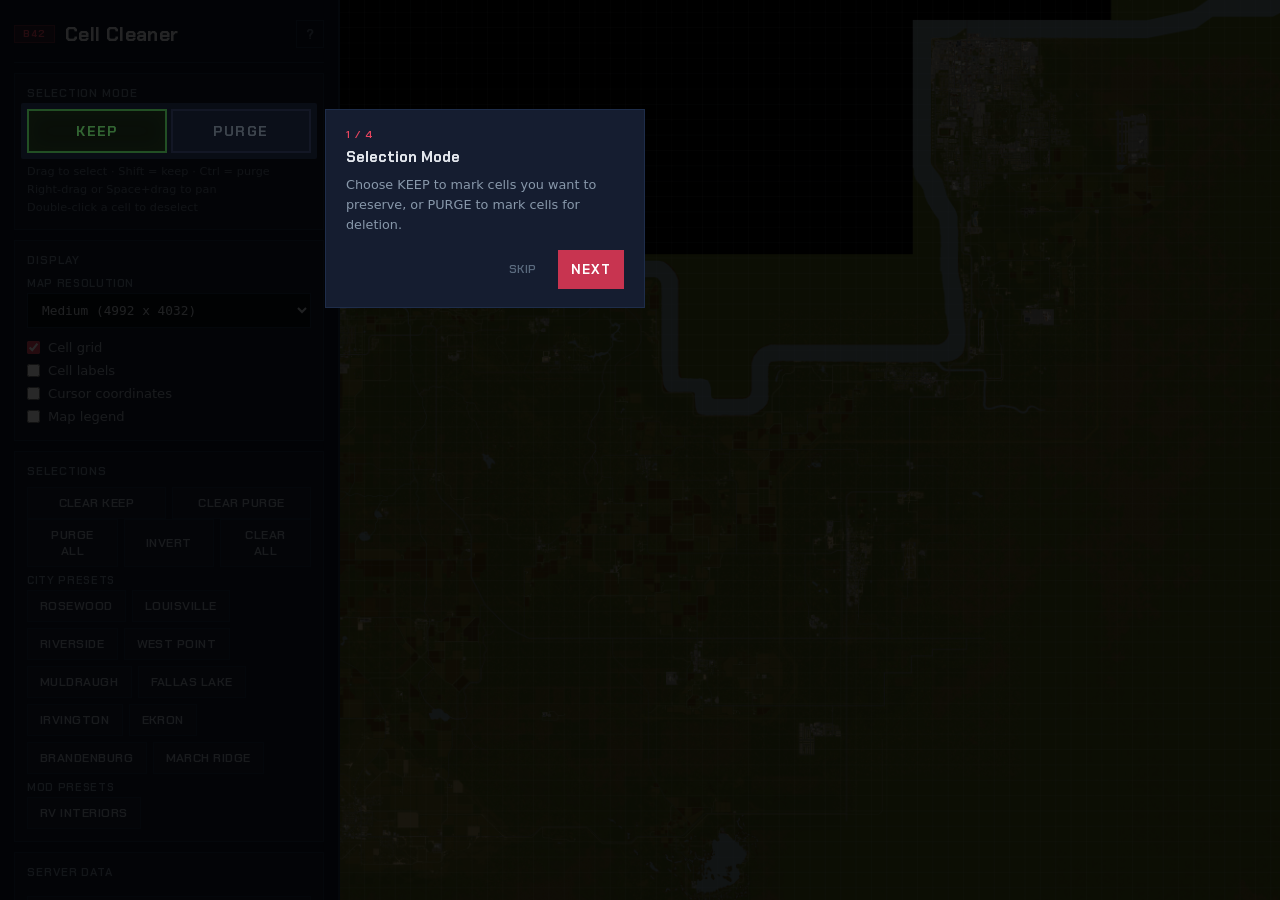
==== src/index.html @ 18a241a9 "feat: add direct deletion of purged cells via File System Access API" ====
<!DOCTYPE html>
<html lang="en">
<head>
  <meta charset="UTF-8">
  <meta name="viewport" content="width=device-width, initial-scale=1.0">
  <title>PZ B42 Cell Cleaner</title>
  <link rel="icon" type="image/png" href="favicon.png">
  <link rel="preconnect" href="https://fonts.googleapis.com">
  <link rel="preconnect" href="https://fonts.gstatic.com" crossorigin>
  <link href="https://fonts.googleapis.com/css2?family=Chakra+Petch:wght@400;600;700&display=swap" rel="stylesheet">
  <link rel="stylesheet" href="style.css">
</head>
<body>
  <aside id="sidebar">
    <div class="sidebar-header">
      <span class="sidebar-header__label">B42</span>
      <h1>Cell Cleaner</h1>
      <button id="btn-help" title="Help">?</button>
    </div>

    <section>
      <h2>Selection Mode</h2>
      <div class="btn-group">
        <button id="btn-keep" class="mode-btn active">KEEP</button>
        <button id="btn-purge" class="mode-btn">PURGE</button>
      </div>
      <p class="hint">Drag to select &middot; Shift = keep &middot; Ctrl = purge<br>Right-drag or Space+drag to pan<br>Double-click a cell to deselect</p>
    </section>

    <section>
      <h2>Display</h2>
      <label for="sel-map-res">Map resolution</label>
      <select id="sel-map-res">
        <option value="medium" selected>Medium (4992 x 4032)</option>
        <option value="high">High (9984 x 8064)</option>
        <option value="full">Full (19968 x 16128)</option>
      </select>
      <label class="checkbox-label">
        <input type="checkbox" id="chk-grid" checked> Cell grid
      </label>
      <label class="checkbox-label">
        <input type="checkbox" id="chk-labels"> Cell labels
      </label>
      <label class="checkbox-label">
        <input type="checkbox" id="chk-coords"> Cursor coordinates
      </label>
      <label class="checkbox-label">
        <input type="checkbox" id="chk-legend"> Map legend
      </label>
    </section>

    <section>
      <h2>Selections</h2>
      <div class="btn-row">
        <button id="btn-clear-keep">Clear keep</button>
        <button id="btn-clear-purge">Clear purge</button>
      </div>
      <div class="btn-row">
        <button id="btn-purge-all">Purge all</button>
        <button id="btn-invert">Invert</button>
        <button id="btn-clear-all">Clear all</button>
      </div>

      <label>City Presets</label>
      <div class="btn-row preset-row" id="preset-buttons"></div>

      <label>Mod Presets</label>
      <div class="btn-row preset-row" id="mod-preset-buttons"></div>
    </section>

<section id="section-server-data">
      <h2>Server Data</h2>
      <button id="btn-load-save" class="full-width">Load save folder</button>
      <p class="hint" id="load-save-hint"></p>
      <span id="load-save-status" class="hint"></span>
      <button id="btn-delete-purged" class="full-width accent" disabled>Delete purged cells</button>
    </section>

    <section id="section-export">
      <h2>Export Script</h2>
      <label for="sel-format">Format</label>
      <select id="sel-format">
        <option value="python">Python (.py)</option>
        <option value="ftp">FTP commands (.txt)</option>
      </select>

      <label for="txt-path">Server data path</label>
      <input type="text" id="txt-path" placeholder="/server/Zomboid/Saves/Sandbox/myworld">

      <button id="btn-export" class="full-width accent">Export script</button>
    </section>

    <section id="section-pzcc-utility">
      <h2>PZCC Utility</h2>
      <button id="btn-copy-cells" class="full-width">Copy pzcc cmd</button>
      <a href="pzcc.sh" download class="btn-download full-width">Download pzcc.sh</a>
    </section>

    <section class="legend">
      <h2>Legend</h2>
      <div class="legend-item"><span class="swatch keep"></span> Keep (preserved)</div>
      <div class="legend-item"><span class="swatch purge"></span> Purge (deleted)</div>
      <div class="legend-item"><span class="swatch populated"></span> Populated (on disk)</div>
    </section>

    <div id="status-bar"></div>
    <div class="attribution">Map from <a href="https://b42map.com/" target="_blank" rel="noopener">b42map.com</a></div>
    <div class="about-link"><a href="about.html">About — how it works</a></div>
    <div class="about-link"><a href="https://github.com/MarioMoura/pzcc" target="_blank" rel="noopener">GitHub</a></div>
    <div class="about-link">Inspired by <a href="https://hdrcade-tylerfreeman.github.io/pz-b42-map-cleaner/" target="_blank" rel="noopener">pz-b42-map-cleaner</a></div>
  </aside>

  <main id="map-container">
    <div id="selection-bar" hidden>
      <span id="selection-summary"></span>
      <button id="btn-copy-keep">Copy keep</button>
      <button id="btn-copy-purge-sel">Copy purge</button>
    </div>
    <canvas id="canvas"></canvas>
    <div id="coords-display"></div>
    <div id="map-legend" hidden>
      <div class="map-legend-item"><span class="swatch keep"></span> Keep</div>
      <div class="map-legend-item"><span class="swatch purge"></span> Purge</div>
      <div class="map-legend-item"><span class="swatch populated"></span> Populated</div>
    </div>
  </main>

  <div id="walkthrough" class="walkthrough" hidden>
    <div class="walkthrough__backdrop"></div>
    <div class="walkthrough__spotlight"></div>
    <div class="walkthrough__card">
      <div class="walkthrough__step">1 / 4</div>
      <h3 class="walkthrough__title"></h3>
      <p class="walkthrough__text"></p>
      <div class="walkthrough__actions">
        <button class="walkthrough__skip">Skip</button>
        <button class="walkthrough__next accent">Next</button>
      </div>
    </div>
  </div>

  <script src="app.js"></script>
</body>
</html>
---- src/style.css ----
* {
  margin: 0;
  padding: 0;
  box-sizing: border-box;
}

body {
  display: flex;
  height: 100vh;
  overflow: hidden;
  font-family: 'Segoe UI', system-ui, -apple-system, sans-serif;
  background: #1a1a2e;
  color: #d8dce2;
}

/* --- Sidebar --- */

#sidebar {
  width: 340px;
  min-width: 340px;
  background: #111827;
  border-right: 2px solid #1e2d4a;
  padding: 14px;
  overflow-y: auto;
  display: flex;
  flex-direction: column;
  gap: 10px;
  scrollbar-width: thin;
  scrollbar-color: #2a3452 transparent;
}

#sidebar::-webkit-scrollbar {
  width: 6px;
}

#sidebar::-webkit-scrollbar-thumb {
  background: #2a3452;
  border-radius: 3px;
}

.sidebar-header {
  display: flex;
  align-items: center;
  gap: 10px;
  padding: 6px 0 14px;
  border-bottom: 1px solid #1e2d4a;
  justify-content: center;
}

.sidebar-header__label {
  font-family: 'Chakra Petch', system-ui, sans-serif;
  font-size: 0.62rem;
  font-weight: 700;
  text-transform: uppercase;
  letter-spacing: 0.1em;
  color: #e94560;
  background: rgba(233, 69, 96, 0.12);
  border: 1px solid rgba(233, 69, 96, 0.3);
  padding: 3px 8px;
  line-height: 1;
}

#sidebar h1 {
  font-family: 'Chakra Petch', system-ui, sans-serif;
  font-size: 1.2rem;
  font-weight: 700;
  color: #e2e6ec;
  letter-spacing: 0.02em;
}

#sidebar h2 {
  font-family: 'Chakra Petch', system-ui, sans-serif;
  font-size: 0.72rem;
  text-transform: uppercase;
  letter-spacing: 0.08em;
  color: #7a8a9e;
  margin-bottom: 8px;
  font-weight: 600;
}

/* --- Sections --- */

section {
  background: #151d30;
  border: 1px solid #1e2d4a;
  border-radius: 0;
  padding: 12px;
}

/* --- Buttons --- */

.btn-group {
  display: flex;
  gap: 4px;
}

.mode-btn {
  flex: 1;
  padding: 11px 8px;
  border: 2px solid #2a3452;
  background: #1a2238;
  color: #8898aa;
  font-family: 'Chakra Petch', system-ui, sans-serif;
  font-weight: 700;
  font-size: 0.88rem;
  letter-spacing: 0.1em;
  cursor: pointer;
  border-radius: 0;
  transition: all 0.15s cubic-bezier(0.16, 1, 0.3, 1);
}

.mode-btn:hover {
  background: #1e2a44;
  border-color: #3a4a6a;
  color: #6b7a8d;
}

.mode-btn:focus-visible {
  outline: 2px solid #5a8dee;
  outline-offset: 1px;
}

.mode-btn:active {
  transform: scale(0.97);
}

#btn-keep.active {
  border-color: #4caf50;
  background: #162214;
  color: #6fdf70;
  box-shadow: inset 0 0 20px rgba(76, 175, 80, 0.08);
}

#btn-keep.active:hover {
  background: #1a2c18;
}

#btn-purge.active {
  border-color: #e94560;
  background: #241218;
  color: #ff6b7a;
  box-shadow: inset 0 0 20px rgba(233, 69, 96, 0.08);
}

#btn-purge.active:hover {
  background: #2e1820;
}

.hint {
  font-size: 0.7rem;
  color: #6b7a8d;
  margin-top: 10px;
  line-height: 1.6;
  letter-spacing: 0.01em;
}

button {
  padding: 7px 12px;
  border: 1px solid #1e2d4a;
  background: #1a2238;
  color: #a0aab8;
  cursor: pointer;
  border-radius: 0;
  font-family: 'Chakra Petch', system-ui, sans-serif;
  font-size: 0.78rem;
  font-weight: 600;
  letter-spacing: 0.04em;
  text-transform: uppercase;
  transition: all 0.12s ease-out;
}

button:hover {
  background: #1e2a44;
  border-color: #2a3a5a;
  color: #a0aab8;
}

button:focus-visible {
  outline: 2px solid #5a8dee;
  outline-offset: 1px;
}

button:active {
  transform: scale(0.97);
  background: #141c30;
}

button.full-width {
  width: 100%;
  margin-top: 8px;
}

button.accent {
  background: #c83450;
  border-color: #c83450;
  color: #fff;
  font-weight: 700;
  font-size: 0.82rem;
  letter-spacing: 0.08em;
  padding: 10px 12px;
  transition: all 0.15s cubic-bezier(0.16, 1, 0.3, 1);
}

button.accent:hover {
  background: #e03e5c;
  border-color: #e03e5c;
  box-shadow: 0 0 20px rgba(233, 69, 96, 0.15);
}

button.accent:active {
  background: #a82c44;
  box-shadow: none;
}

.btn-download {
  display: block;
  margin-top: 6px;
  padding: 7px 12px;
  border: 1px solid #1e2d4a;
  background: #1a2238;
  color: #a0aab8;
  font-family: 'Chakra Petch', system-ui, sans-serif;
  font-size: 0.78rem;
  font-weight: 600;
  letter-spacing: 0.04em;
  text-transform: uppercase;
  text-align: center;
  text-decoration: none;
  transition: all 0.12s ease-out;
}

.btn-download:hover {
  background: #1e2a44;
  border-color: #2a3a5a;
  color: #a0aab8;
}

.btn-row {
  display: flex;
  gap: 6px;
  flex-wrap: wrap;
}

.btn-row button {
  flex: 1;
}

.preset-row button {
  flex: 0 1 auto;
}

/* --- Form controls --- */

.checkbox-label {
  display: flex;
  align-items: center;
  gap: 8px;
  padding: 4px 0;
  cursor: pointer;
  font-size: 0.82rem;
  color: #a0aab8;
  transition: color 0.12s;
}

.checkbox-label:hover {
  color: #d0d8e2;
}

.checkbox-label input {
  accent-color: #e94560;
  cursor: pointer;
}

select,
input[type="text"] {
  width: 100%;
  padding: 8px 10px;
  background: #0c1018;
  border: 1px solid #1e2d4a;
  color: #c8d0da;
  border-radius: 0;
  font-family: 'Consolas', 'SF Mono', 'Fira Code', monospace;
  font-size: 0.8rem;
  margin-bottom: 8px;
  transition: border-color 0.15s;
}

select:hover,
input[type="text"]:hover {
  border-color: #2a3a5a;
}

select:focus,
input[type="text"]:focus {
  outline: none;
  border-color: #e94560;
}

input[type="text"]::placeholder {
  color: #4a5a6e;
}

label:not(.checkbox-label) {
  display: block;
  font-family: 'Chakra Petch', system-ui, sans-serif;
  font-size: 0.68rem;
  color: #7a8a9e;
  margin-bottom: 3px;
  margin-top: 6px;
  font-weight: 600;
  text-transform: uppercase;
  letter-spacing: 0.06em;
}

/* --- Legend --- */

.legend-item {
  display: flex;
  align-items: center;
  gap: 10px;
  font-family: 'Chakra Petch', system-ui, sans-serif;
  font-size: 0.76rem;
  font-weight: 600;
  letter-spacing: 0.02em;
  padding: 4px 0;
  color: #8898aa;
  text-transform: uppercase;
}

.swatch {
  width: 16px;
  height: 16px;
  border-radius: 0;
  flex-shrink: 0;
}

.swatch.keep {
  background: rgba(76, 175, 80, 0.45);
  border: 2px solid rgba(76, 175, 80, 0.7);
}

.swatch.purge {
  background: rgba(233, 69, 96, 0.45);
  border: 2px solid rgba(233, 69, 96, 0.7);
}

.swatch.populated {
  background: rgba(255, 193, 7, 0.4);
  border: 2px solid rgba(255, 193, 7, 0.6);
}

/* --- Footer elements --- */

#status-bar {
  margin-top: auto;
  padding: 10px 0 2px;
  font-family: 'Consolas', 'SF Mono', 'Fira Code', monospace;
  font-size: 0.7rem;
  color: #5a6a7a;
  text-align: center;
  min-height: 1.8em;
}

.attribution {
  font-size: 0.65rem;
  color: #4a5a6a;
  text-align: center;
  padding-bottom: 2px;
  letter-spacing: 0.02em;
}

.attribution a {
  color: #3e4e5e;
  text-decoration: none;
  border-bottom: 1px solid transparent;
  transition: all 0.12s;
}

.attribution a:hover {
  color: #e94560;
  border-bottom-color: #e94560;
}

/* --- Map area --- */

#map-container {
  flex: 1;
  position: relative;
  overflow: hidden;
  background: #0e1118;
  cursor: crosshair;
}

#canvas {
  display: block;
  width: 100%;
  height: 100%;
}

#selection-bar {
  position: absolute;
  top: 10px;
  left: 50%;
  transform: translateX(-50%);
  z-index: 10;
  background: rgba(12, 16, 24, 0.9);
  border: 1px solid #1e2d4a;
  border-left: 3px solid #e94560;
  padding: 6px 14px;
  font-family: 'Consolas', 'SF Mono', 'Fira Code', monospace;
  font-size: 0.78rem;
  color: #6b7a8d;
  display: flex;
  align-items: center;
  gap: 12px;
  transition: opacity 0.2s ease-out;
  white-space: nowrap;
}

#selection-bar[hidden] {
  display: none;
}

#selection-bar button {
  padding: 4px 10px;
  font-size: 0.7rem;
  border: 1px solid #2a3452;
  background: #1a2238;
  color: #a0aab8;
}

#selection-bar button:hover {
  background: #1e2a44;
  border-color: #3a4a6a;
}

/* --- Map legend overlay --- */

#map-legend {
  position: absolute;
  bottom: 10px;
  right: 10px;
  background: rgba(12, 16, 24, 0.9);
  border: 1px solid #1e2d4a;
  border-left: 3px solid #e94560;
  padding: 10px 14px;
  z-index: 10;
  pointer-events: none;
  transition: opacity 0.2s ease-out;
}

#map-legend[hidden] {
  display: none;
}

.map-legend-item {
  display: flex;
  align-items: center;
  gap: 8px;
  font-family: 'Chakra Petch', system-ui, sans-serif;
  font-size: 0.72rem;
  font-weight: 600;
  letter-spacing: 0.02em;
  color: #8898aa;
  text-transform: uppercase;
  padding: 2px 0;
}

.map-legend-item .swatch {
  width: 14px;
  height: 14px;
}

#coords-display {
  position: absolute;
  bottom: 10px;
  left: 10px;
  background: rgba(12, 16, 24, 0.9);
  padding: 6px 12px;
  border-radius: 0;
  border: 1px solid #1e2d4a;
  border-left: 3px solid #e94560;
  font-size: 0.78rem;
  font-family: 'Consolas', 'SF Mono', 'Fira Code', monospace;
  color: #6b7a8d;
  display: none;
  pointer-events: none;
}

/* --- About page --- */

.page-body {
  display: block;
  height: auto;
  overflow: auto;
  background: #111827;
}

/* Entry animation */
@keyframes fadeSlideIn {
  from { opacity: 0; transform: translateY(18px); }
  to   { opacity: 1; transform: translateY(0); }
}

.fade-in {
  opacity: 0;
  animation: fadeSlideIn 0.5s cubic-bezier(0.16, 1, 0.3, 1) forwards;
  animation-delay: calc(var(--delay, 0) * 80ms + 200ms);
}

/* Layout */
.page-content {
  max-width: 740px;
  margin: 0 auto;
  padding: 32px 24px 80px;
  line-height: 1.7;
}

/* Navigation */
.page-nav a {
  font-family: 'Chakra Petch', system-ui, sans-serif;
  font-size: 0.8rem;
  font-weight: 600;
  color: #4a5a6e;
  text-decoration: none;
  text-transform: uppercase;
  letter-spacing: 0.06em;
  transition: color 0.15s;
}

.page-nav a:hover {
  color: #e94560;
}

.page-nav--bottom {
  margin-top: 56px;
  padding-top: 24px;
  border-top: 1px solid #1e2d4a;
}

/* Header */
.page-header {
  margin: 48px 0 56px;
}

.page-header__label {
  display: inline-block;
  font-family: 'Chakra Petch', system-ui, sans-serif;
  font-size: 0.7rem;
  font-weight: 600;
  text-transform: uppercase;
  letter-spacing: 0.12em;
  color: #e94560;
  background: rgba(233, 69, 96, 0.1);
  border: 1px solid rgba(233, 69, 96, 0.25);
  padding: 4px 12px;
  margin-bottom: 16px;
}

.page-header__title {
  font-family: 'Chakra Petch', system-ui, sans-serif;
  font-size: clamp(2.2rem, 5vw, 3rem);
  font-weight: 700;
  color: #e2e6ec;
  line-height: 1.1;
  letter-spacing: -0.01em;
  margin-bottom: 12px;
}

.page-header__sub {
  font-size: 1rem;
  color: #5a6a7e;
  max-width: 480px;
  line-height: 1.6;
}

/* Sections */
.page-section {
  margin-bottom: 56px;
}

.page-section h2 {
  font-family: 'Chakra Petch', system-ui, sans-serif;
  font-size: 1.3rem;
  font-weight: 700;
  color: #c8d0da;
  margin-bottom: 12px;
  display: flex;
  align-items: baseline;
  gap: 12px;
}

.section-num {
  font-size: 0.72rem;
  font-weight: 600;
  color: #e94560;
  letter-spacing: 0.04em;
  opacity: 0.7;
}

.page-section h3 {
  font-family: 'Chakra Petch', system-ui, sans-serif;
  font-size: 0.95rem;
  font-weight: 600;
  color: #8898aa;
  margin-top: 28px;
  margin-bottom: 12px;
  text-transform: uppercase;
  letter-spacing: 0.04em;
}

.page-section p {
  margin-bottom: 16px;
  color: #8898aa;
  font-size: 0.9rem;
}

.page-section p strong {
  color: #b0bcc8;
}

/* Hierarchy flow diagram */
.hierarchy-flow {
  display: flex;
  align-items: center;
  gap: 0;
  margin: 24px 0 28px;
  overflow-x: auto;
}

.hierarchy-node {
  display: flex;
  flex-direction: column;
  align-items: center;
  gap: 4px;
  padding: 20px 28px;
  background: #151d30;
  border: 1px solid #232d48;
  min-width: 140px;
  text-align: center;
}

.hierarchy-node__size {
  font-family: 'Consolas', 'SF Mono', 'Fira Code', monospace;
  font-size: 0.75rem;
  color: #5a6a7e;
}

.hierarchy-node__name {
  font-family: 'Chakra Petch', system-ui, sans-serif;
  font-size: 1.2rem;
  font-weight: 700;
  color: #e2e6ec;
}

.hierarchy-node__desc {
  font-size: 0.72rem;
  color: #4a5a6e;
}

.hierarchy-arrow {
  display: flex;
  align-items: center;
  padding: 0 6px;
  color: #e94560;
  font-family: 'Chakra Petch', system-ui, sans-serif;
  font-size: 0.75rem;
  font-weight: 700;
  white-space: nowrap;
}

.hierarchy-arrow::before,
.hierarchy-arrow::after {
  content: '';
  display: block;
  width: 16px;
  height: 1px;
  background: #2a3452;
}

.hierarchy-arrow span {
  padding: 0 6px;
}

/* Version comparison */
.version-compare {
  display: grid;
  grid-template-columns: 1fr auto 1fr;
  gap: 0;
  margin: 24px 0 28px;
  align-items: start;
}

.version-compare__col {
  padding: 24px;
  border: 1px solid #232d48;
  background: #151d30;
}

.version-compare__col--old {
  border-right: none;
}

.version-compare__col--new {
  border-left: none;
  border-color: rgba(233, 69, 96, 0.3);
  background: rgba(233, 69, 96, 0.04);
}

.version-compare__badge {
  font-family: 'Chakra Petch', system-ui, sans-serif;
  font-size: 0.7rem;
  font-weight: 700;
  text-transform: uppercase;
  letter-spacing: 0.1em;
  margin-bottom: 16px;
  color: #4a5a6e;
}

.version-compare__col--new .version-compare__badge {
  color: #e94560;
}

.version-compare__col dl {
  display: grid;
  grid-template-columns: auto 1fr;
  gap: 6px 16px;
  align-items: baseline;
}

.version-compare__col dt {
  font-size: 0.78rem;
  color: #4a5a6e;
}

.version-compare__col dd {
  font-family: 'Consolas', 'SF Mono', 'Fira Code', monospace;
  font-size: 0.88rem;
  color: #8898aa;
  text-align: right;
}

.version-compare__col--new dd {
  color: #c8d0da;
}

.version-compare__note {
  display: block;
  margin-top: 14px;
  font-size: 0.72rem;
  color: #3e4e5e;
  font-style: italic;
}

.version-compare__vs {
  align-self: center;
  font-family: 'Chakra Petch', system-ui, sans-serif;
  font-size: 0.7rem;
  font-weight: 700;
  text-transform: uppercase;
  letter-spacing: 0.08em;
  color: #2a3452;
  background: #111827;
  padding: 8px 0;
  z-index: 1;
}

/* Terminal-style code block */
.terminal {
  background: #0c1018;
  border: 1px solid #1e2d4a;
  border-left: 3px solid #e94560;
  padding: 16px 20px;
  margin: 16px 0 24px;
  overflow-x: auto;
}

.terminal code {
  font-family: 'Consolas', 'SF Mono', 'Fira Code', monospace;
  font-size: 0.85rem;
  color: #8898aa;
  line-height: 1.8;
}

.terminal__prompt {
  color: #e94560;
  user-select: none;
  margin-right: 8px;
}

.terminal__dim {
  color: #4a5a6e;
}

.download-btn {
  display: inline-block;
  font-family: 'Chakra Petch', system-ui, sans-serif;
  font-size: 0.82rem;
  font-weight: 700;
  letter-spacing: 0.08em;
  text-transform: uppercase;
  text-decoration: none;
  color: #fff;
  background: #c83450;
  border: 1px solid #c83450;
  padding: 10px 24px;
  transition: all 0.15s cubic-bezier(0.16, 1, 0.3, 1);
}

.download-btn:hover {
  background: #e03e5c;
  border-color: #e03e5c;
  box-shadow: 0 0 20px rgba(233, 69, 96, 0.15);
  color: #fff;
}

/* Calculation grid */
.calc-grid {
  display: grid;
  grid-template-columns: 1fr 1fr;
  gap: 16px;
  margin: 16px 0 24px;
}

.calc-grid__axis {
  padding: 20px;
  background: #151d30;
  border: 1px solid #232d48;
}

.calc-grid__label {
  font-family: 'Chakra Petch', system-ui, sans-serif;
  font-size: 0.78rem;
  font-weight: 700;
  color: #5a6a7e;
  text-transform: uppercase;
  letter-spacing: 0.06em;
  margin-bottom: 12px;
}

.calc-grid__step {
  font-family: 'Consolas', 'SF Mono', 'Fira Code', monospace;
  font-size: 0.85rem;
  color: #6b7a8d;
  padding: 3px 0;
}

.calc-grid__step strong {
  color: #c8d0da;
}

.calc-grid__range {
  margin-top: 10px;
  padding-top: 10px;
  border-top: 1px solid #1e2d4a;
  font-family: 'Chakra Petch', system-ui, sans-serif;
  font-size: 0.82rem;
  font-weight: 600;
  color: #e94560;
  letter-spacing: 0.02em;
}

/* File table */
.file-table {
  width: 100%;
  border-collapse: collapse;
  margin: 16px 0 24px;
  font-size: 0.85rem;
}

.file-table th {
  padding: 8px 14px;
  text-align: left;
  font-family: 'Chakra Petch', system-ui, sans-serif;
  font-size: 0.7rem;
  font-weight: 600;
  text-transform: uppercase;
  letter-spacing: 0.06em;
  color: #3e4e5e;
  border-bottom: 1px solid #1e2d4a;
}

.file-table td {
  padding: 10px 14px;
  color: #8898aa;
  border-bottom: 1px solid #181e32;
}

.file-table code {
  font-family: 'Consolas', 'SF Mono', 'Fira Code', monospace;
  font-size: 0.82rem;
  color: #a0aab8;
}

/* Coordinate tags */
.coord-tag {
  display: inline-block;
  font-family: 'Chakra Petch', system-ui, sans-serif;
  font-size: 0.68rem;
  font-weight: 600;
  text-transform: uppercase;
  letter-spacing: 0.06em;
  padding: 2px 8px;
}

.coord-tag--chunk {
  color: #5a8dee;
  background: rgba(90, 141, 238, 0.1);
  border: 1px solid rgba(90, 141, 238, 0.2);
}

.coord-tag--cell {
  color: #e94560;
  background: rgba(233, 69, 96, 0.1);
  border: 1px solid rgba(233, 69, 96, 0.2);
}

/* Responsive */
@media (max-width: 600px) {
  .hierarchy-flow {
    flex-direction: column;
  }
  .hierarchy-arrow {
    transform: rotate(90deg);
  }
  .version-compare {
    grid-template-columns: 1fr;
  }
  .version-compare__col--old {
    border-right: 1px solid #232d48;
    border-bottom: none;
  }
  .version-compare__col--new {
    border-left: 1px solid rgba(233, 69, 96, 0.3);
    border-top: none;
  }
  .version-compare__vs {
    text-align: center;
    padding: 0 8px;
  }
  .calc-grid {
    grid-template-columns: 1fr;
  }
}

.about-link {
  font-family: 'Chakra Petch', system-ui, sans-serif;
  font-size: 0.65rem;
  font-weight: 600;
  text-align: center;
  text-transform: uppercase;
  letter-spacing: 0.06em;
  padding-top: 4px;
}

.about-link a {
  color: #4a5a6a;
  text-decoration: none;
  transition: color 0.15s;
}

.about-link a:hover {
  color: #e94560;
}

/* --- Help button --- */

#btn-help {
  margin-left: auto;
  width: 28px;
  height: 28px;
  padding: 0;
  display: flex;
  align-items: center;
  justify-content: center;
  font-family: 'Chakra Petch', system-ui, sans-serif;
  font-size: 0.82rem;
  font-weight: 700;
  color: #5a6a7e;
  background: transparent;
  border: 1px solid #1e2d4a;
  cursor: pointer;
  flex-shrink: 0;
  transition: color 0.15s, border-color 0.15s;
}

#btn-help:hover {
  color: #e94560;
  border-color: #e94560;
}

/* --- Walkthrough overlay --- */

.walkthrough {
  position: fixed;
  inset: 0;
  z-index: 1000;
}

.walkthrough__backdrop {
  position: absolute;
  inset: 0;
  background: rgba(0, 0, 0, 0.55);
  pointer-events: auto;
}

.walkthrough__spotlight {
  position: absolute;
  border-radius: 2px;
  box-shadow: 0 0 0 9999px rgba(0, 0, 0, 0.65);
  pointer-events: none;
  transition: top 0.35s cubic-bezier(0.16, 1, 0.3, 1),
              left 0.35s cubic-bezier(0.16, 1, 0.3, 1),
              width 0.35s cubic-bezier(0.16, 1, 0.3, 1),
              height 0.35s cubic-bezier(0.16, 1, 0.3, 1);
}

.walkthrough__card {
  position: absolute;
  background: #151d30;
  border: 1px solid #1e2d4a;
  padding: 18px 20px;
  max-width: 320px;
  pointer-events: auto;
  opacity: 1;
  transition: opacity 0.2s ease-out;
}

.walkthrough__card.fade-out {
  opacity: 0;
}

.walkthrough__step {
  font-family: 'Chakra Petch', system-ui, sans-serif;
  font-size: 0.65rem;
  font-weight: 600;
  text-transform: uppercase;
  letter-spacing: 0.1em;
  color: #e94560;
  margin-bottom: 6px;
}

.walkthrough__title {
  font-family: 'Chakra Petch', system-ui, sans-serif;
  font-size: 0.95rem;
  font-weight: 700;
  color: #e2e6ec;
  margin-bottom: 8px;
}

.walkthrough__text {
  font-size: 0.8rem;
  color: #8898aa;
  line-height: 1.55;
  margin-bottom: 16px;
}

.walkthrough__actions {
  display: flex;
  justify-content: flex-end;
  gap: 8px;
}

.walkthrough__skip {
  background: transparent;
  border: 1px solid transparent;
  color: #5a6a7e;
  font-size: 0.72rem;
  padding: 6px 12px;
}

.walkthrough__skip:hover {
  color: #8898aa;
  background: transparent;
  border-color: transparent;
}

.walkthrough__next {
  font-size: 0.72rem;
  padding: 6px 16px;
}
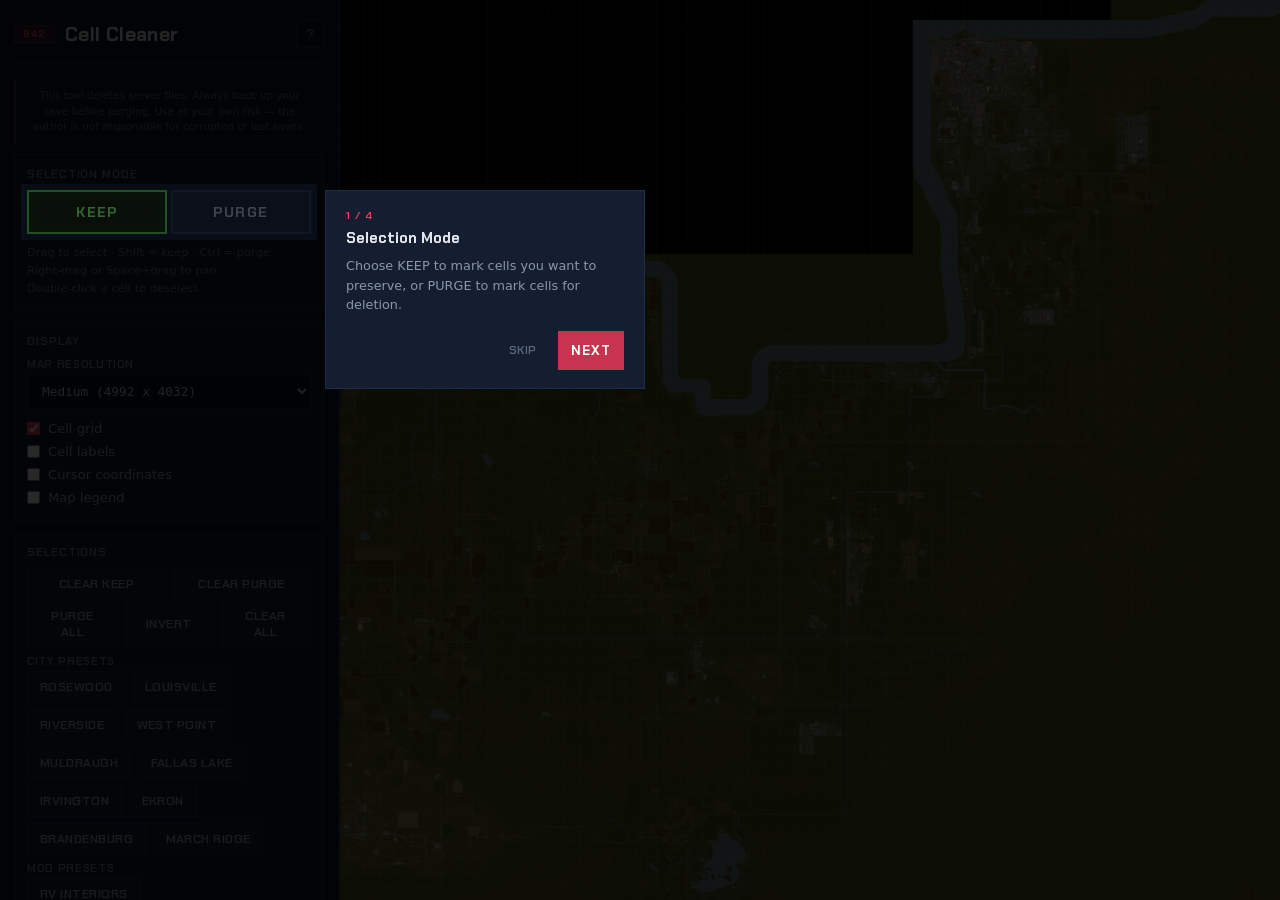
==== commit 6f8a8d2b: "feat: add data loss disclaimer banner to sidebar" ====
--- a/src/index.html
+++ b/src/index.html
@@ -17,6 +17,8 @@
       <h1>Cell Cleaner</h1>
       <button id="btn-help" title="Help">?</button>
     </div>
+
+    <div class="disclaimer">This tool deletes server files. Always back up your save before purging. Use at your own risk — the author is not responsible for corrupted or lost saves.</div>
 
     <section>
       <h2>Selection Mode</h2>
@@ -76,6 +78,26 @@
       <button id="btn-delete-purged" class="full-width accent" disabled>Delete purged cells</button>
     </section>
 
+    <section id="section-world-data" hidden>
+      <h2>World Data</h2>
+      <label class="checkbox-label">
+        <input type="checkbox" id="chk-safehouses" checked> Safehouses
+      </label>
+      <label class="checkbox-label">
+        <input type="checkbox" id="chk-lock-safehouses"> Lock safehouses
+      </label>
+      <label class="checkbox-label">
+        <input type="checkbox" id="chk-npvp-zones" checked> Non-PvP zones
+      </label>
+      <label class="checkbox-label">
+        <input type="checkbox" id="chk-desig-zones" checked> Designation zones
+      </label>
+      <label class="checkbox-label">
+        <input type="checkbox" id="chk-stashes" checked> Stashes
+      </label>
+      <div id="world-data-summary"></div>
+    </section>
+
     <section id="section-export">
       <h2>Export Script</h2>
       <label for="sel-format">Format</label>
@@ -101,6 +123,12 @@
       <div class="legend-item"><span class="swatch keep"></span> Keep (preserved)</div>
       <div class="legend-item"><span class="swatch purge"></span> Purge (deleted)</div>
       <div class="legend-item"><span class="swatch populated"></span> Populated (on disk)</div>
+      <div class="legend-item"><span class="swatch safehouse"></span> Safehouse</div>
+      <div class="legend-item"><span class="swatch nonpvp"></span> Non-PvP zone</div>
+      <div class="legend-item"><span class="swatch designation"></span> Designation zone</div>
+      <div class="legend-item"><span class="swatch stash-spawned"></span> Stash (spawned)</div>
+      <div class="legend-item"><span class="swatch stash-pending"></span> Stash (pending)</div>
+      <div class="legend-item"><span class="swatch stash-available"></span> Stash (available)</div>
     </section>
 
     <div id="status-bar"></div>
@@ -119,9 +147,15 @@
     <canvas id="canvas"></canvas>
     <div id="coords-display"></div>
     <div id="map-legend" hidden>
-      <div class="map-legend-item"><span class="swatch keep"></span> Keep</div>
-      <div class="map-legend-item"><span class="swatch purge"></span> Purge</div>
-      <div class="map-legend-item"><span class="swatch populated"></span> Populated</div>
+      <div class="map-legend-item" data-layer="keep"><span class="swatch keep"></span> Keep</div>
+      <div class="map-legend-item" data-layer="purge"><span class="swatch purge"></span> Purge</div>
+      <div class="map-legend-item" data-layer="populated"><span class="swatch populated"></span> Populated</div>
+      <div class="map-legend-item" data-layer="safehouses"><span class="swatch safehouse"></span> Safehouse</div>
+      <div class="map-legend-item" data-layer="npvp-zones"><span class="swatch nonpvp"></span> Non-PvP</div>
+      <div class="map-legend-item" data-layer="desig-zones"><span class="swatch designation"></span> Designation</div>
+      <div class="map-legend-item" data-layer="stash-spawned"><span class="swatch stash-spawned"></span> Stash (spawned)</div>
+      <div class="map-legend-item" data-layer="stash-pending"><span class="swatch stash-pending"></span> Stash (pending)</div>
+      <div class="map-legend-item" data-layer="stash-available"><span class="swatch stash-available"></span> Stash (available)</div>
     </div>
   </main>
 
@@ -139,6 +173,18 @@
     </div>
   </div>
 
+  <div id="loading-modal" class="loading-modal">
+    <div class="loading-modal__backdrop"></div>
+    <div class="loading-modal__card">
+      <h3 class="loading-modal__title">Scanning save data</h3>
+      <div class="loading-modal__bar-track">
+        <div class="loading-modal__bar-fill" id="loading-bar-fill"></div>
+      </div>
+      <p class="loading-modal__text" id="loading-modal-text">Reading chunkdata...</p>
+    </div>
+  </div>
+
+  <script src="stash_defs.js"></script>
   <script src="app.js"></script>
 </body>
 </html>
--- a/src/style.css
+++ b/src/style.css
@@ -152,6 +152,9 @@
   margin-top: 10px;
   line-height: 1.6;
   letter-spacing: 0.01em;
+}
+.hint--warn {
+  color: #e9a545;
 }
 
 button {
@@ -347,6 +350,89 @@
 .swatch.populated {
   background: rgba(255, 193, 7, 0.4);
   border: 2px solid rgba(255, 193, 7, 0.6);
+}
+
+.swatch.safehouse {
+  background: rgba(100, 180, 255, 0.4);
+  border: 2px solid rgba(100, 180, 255, 0.7);
+}
+
+.swatch.nonpvp {
+  background: rgba(180, 120, 255, 0.35);
+  border: 2px solid rgba(180, 120, 255, 0.55);
+}
+
+.swatch.designation {
+  background: rgba(255, 160, 50, 0.35);
+  border: 2px solid rgba(255, 160, 50, 0.5);
+}
+
+.swatch.stash-spawned {
+  background: rgba(200, 220, 50, 0.5);
+  border: 2px solid rgba(200, 220, 50, 1.0);
+}
+
+.swatch.stash-pending {
+  background: rgba(255, 180, 50, 0.4);
+  border: 2px solid rgba(255, 180, 50, 0.9);
+}
+
+.swatch.stash-available {
+  background: rgba(200, 220, 50, 0.15);
+  border: 2px solid rgba(200, 220, 50, 0.4);
+}
+
+/* --- World Data summary --- */
+
+.world-data-counts {
+  font-family: 'Consolas', 'SF Mono', 'Fira Code', monospace;
+  font-size: 0.72rem;
+  color: #6b7a8d;
+  margin-top: 8px;
+  line-height: 1.5;
+}
+
+.world-data-group {
+  margin-top: 10px;
+}
+
+.world-data-label {
+  display: block;
+  font-family: 'Chakra Petch', system-ui, sans-serif;
+  font-size: 0.68rem;
+  font-weight: 600;
+  text-transform: uppercase;
+  letter-spacing: 0.06em;
+  color: #7a8a9e;
+  margin-bottom: 4px;
+}
+
+.world-data-entry {
+  font-size: 0.74rem;
+  color: #8898aa;
+  padding: 2px 0;
+  line-height: 1.4;
+  display: flex;
+  align-items: center;
+  gap: 6px;
+}
+
+.faction-swatch {
+  display: inline-block;
+  width: 10px;
+  height: 10px;
+  flex-shrink: 0;
+}
+
+.disclaimer {
+  font-size: 0.65rem;
+  color: #5a6a7a;
+  text-align: center;
+  padding: 8px 10px;
+  margin-top: 6px;
+  border: 1px solid rgba(233, 69, 96, 0.15);
+  border-left: 2px solid rgba(233, 69, 96, 0.4);
+  line-height: 1.5;
 }
 
 /* --- Footer elements --- */
@@ -445,12 +531,15 @@
   border-left: 3px solid #e94560;
   padding: 10px 14px;
   z-index: 10;
-  pointer-events: none;
+  pointer-events: auto;
   transition: opacity 0.2s ease-out;
+  display: grid;
+  grid-template-columns: auto auto;
+  column-gap: 16px;
 }
 
 #map-legend[hidden] {
-  display: none;
+  display: none !important;
 }
 
 .map-legend-item {
@@ -459,11 +548,27 @@
   gap: 8px;
   font-family: 'Chakra Petch', system-ui, sans-serif;
   font-size: 0.72rem;
+  cursor: pointer;
+  user-select: none;
+  transition: opacity 0.15s;
   font-weight: 600;
   letter-spacing: 0.02em;
   color: #8898aa;
   text-transform: uppercase;
   padding: 2px 0;
+}
+
+.map-legend-item:hover {
+  color: #c0c8d2;
+}
+
+.map-legend-item.off {
+  opacity: 0.35;
+}
+
+.map-legend-item.off .swatch {
+  background: rgba(60, 70, 90, 0.3);
+  border-color: rgba(60, 70, 90, 0.5);
 }
 
 .map-legend-item .swatch {
@@ -913,6 +1018,118 @@
   color: #e94560;
   background: rgba(233, 69, 96, 0.1);
   border: 1px solid rgba(233, 69, 96, 0.2);
+}
+
+/* Inline code in page text */
+.page-section p code,
+.page-section li code {
+  font-family: 'Consolas', 'SF Mono', 'Fira Code', monospace;
+  font-size: 0.82em;
+  color: #a0aab8;
+  background: rgba(14, 17, 24, 0.6);
+  padding: 1px 5px;
+  border: 1px solid #1e2d4a;
+}
+
+/* Provenance/meta callout */
+.page-callout {
+  margin-top: 28px;
+  padding: 16px 20px;
+  background: rgba(233, 69, 96, 0.04);
+  border: 1px solid rgba(233, 69, 96, 0.15);
+  border-left: 3px solid rgba(233, 69, 96, 0.4);
+  font-size: 0.82rem;
+  color: #6b7a8d;
+  line-height: 1.65;
+}
+
+.page-callout strong {
+  color: #8898aa;
+}
+
+.page-callout a {
+  color: #e94560;
+  text-decoration: none;
+  border-bottom: 1px solid rgba(233, 69, 96, 0.3);
+  transition: border-color 0.15s;
+}
+
+.page-callout a:hover {
+  border-bottom-color: #e94560;
+}
+
+.page-callout code {
+  font-family: 'Consolas', 'SF Mono', 'Fira Code', monospace;
+  font-size: 0.92em;
+  color: #8898aa;
+}
+
+/* Binary format field list */
+.field-list {
+  list-style: none;
+  margin: 16px 0 24px;
+  padding: 0;
+}
+
+.field-list li {
+  padding: 8px 14px;
+  border-bottom: 1px solid #181e32;
+  font-size: 0.85rem;
+  color: #8898aa;
+  display: flex;
+  align-items: baseline;
+  gap: 10px;
+}
+
+.field-list li:first-child {
+  border-top: 1px solid #1e2d4a;
+}
+
+.field-list__num {
+  font-family: 'Consolas', 'SF Mono', 'Fira Code', monospace;
+  font-size: 0.72rem;
+  color: #e94560;
+  opacity: 0.6;
+  min-width: 1.4em;
+  text-align: right;
+  flex-shrink: 0;
+}
+
+.field-list__name {
+  font-family: 'Chakra Petch', system-ui, sans-serif;
+  font-weight: 600;
+  color: #c8d0da;
+  min-width: 120px;
+  flex-shrink: 0;
+}
+
+.field-list__desc {
+  color: #6b7a8d;
+  font-size: 0.82rem;
+}
+
+.field-list__desc code {
+  font-family: 'Consolas', 'SF Mono', 'Fira Code', monospace;
+  font-size: 0.92em;
+  color: #7a8a9e;
+}
+
+/* Terminal diagram syntax highlights */
+.terminal__type {
+  color: #5a8dee;
+}
+
+.terminal__field {
+  color: #c8d0da;
+}
+
+.terminal__comment {
+  color: #4a5a6e;
+}
+
+.terminal__version {
+  color: #e94560;
+  opacity: 0.7;
 }
 
 /* Responsive */
@@ -941,6 +1158,16 @@
   .calc-grid {
     grid-template-columns: 1fr;
   }
+  .field-list li {
+    flex-wrap: wrap;
+  }
+  .field-list__name {
+    min-width: auto;
+  }
+  .field-list__desc {
+    flex-basis: 100%;
+    padding-left: 2.4em;
+  }
 }
 
 .about-link {
@@ -987,6 +1214,67 @@
 #btn-help:hover {
   color: #e94560;
   border-color: #e94560;
+}
+
+/* --- Loading modal --- */
+
+.loading-modal {
+  position: fixed;
+  inset: 0;
+  z-index: 2000;
+  display: none;
+  align-items: center;
+  justify-content: center;
+}
+
+.loading-modal.visible {
+  display: flex;
+}
+
+.loading-modal__backdrop {
+  position: absolute;
+  inset: 0;
+  background: rgba(0, 0, 0, 0.6);
+}
+
+.loading-modal__card {
+  position: relative;
+  background: #1a2236;
+  border: 1px solid #2a3a5c;
+  border-radius: 10px;
+  padding: 28px 36px;
+  min-width: 320px;
+  max-width: 400px;
+  text-align: center;
+}
+
+.loading-modal__title {
+  font-family: 'Chakra Petch', monospace;
+  font-size: 1.1rem;
+  color: #e0e4ea;
+  margin-bottom: 16px;
+}
+
+.loading-modal__bar-track {
+  height: 8px;
+  background: #0e1118;
+  border-radius: 4px;
+  overflow: hidden;
+  margin-bottom: 12px;
+}
+
+.loading-modal__bar-fill {
+  height: 100%;
+  width: 0%;
+  background: #e94560;
+  border-radius: 4px;
+  transition: width 0.15s ease;
+}
+
+.loading-modal__text {
+  font-size: 0.82rem;
+  color: #8892a4;
+  font-family: monospace;
 }
 
 /* --- Walkthrough overlay --- */
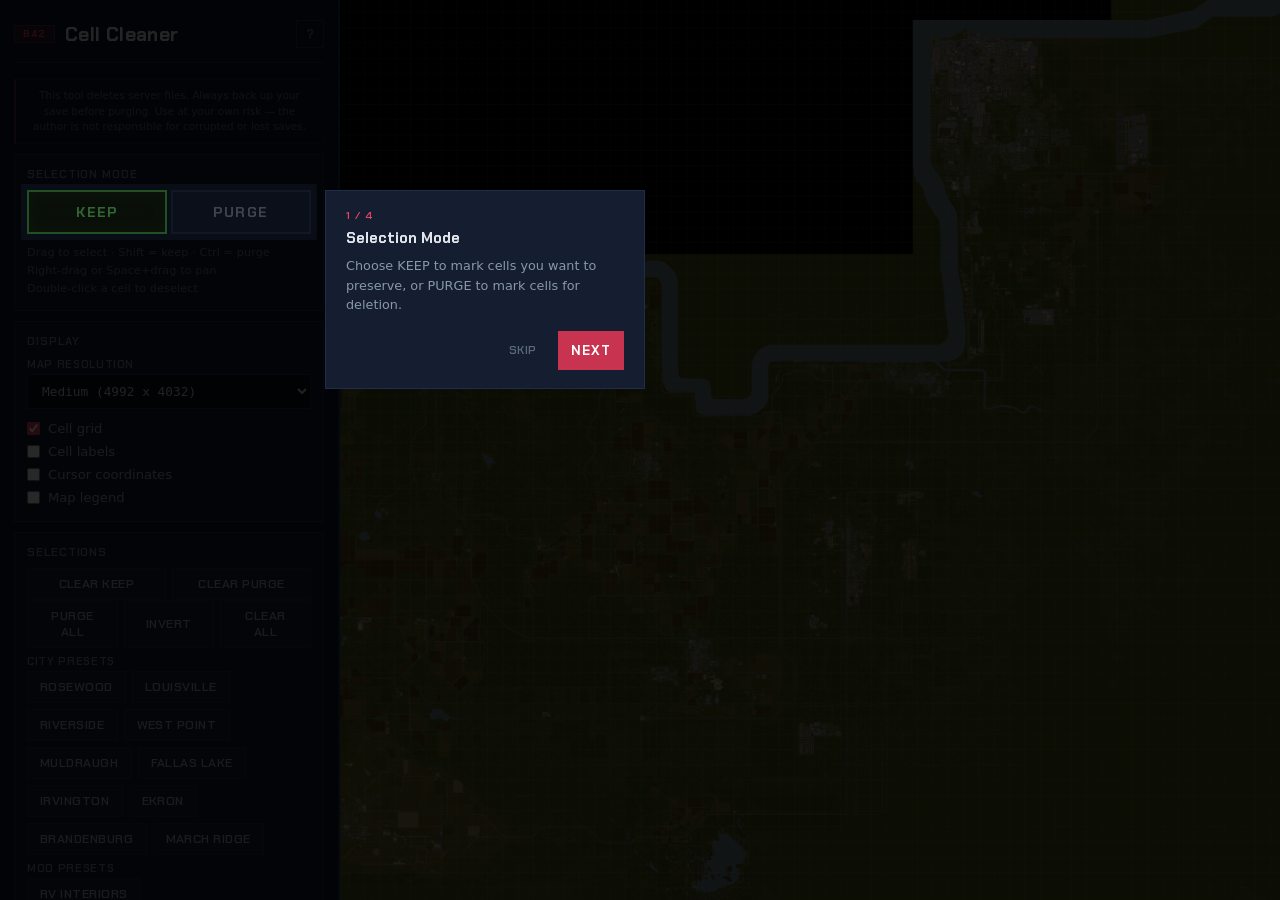
==== commit 890bd218: "feat: update map to B42.21 via pzmap2dzi render, extend Rosewood preset" ====
--- a/src/index.html
+++ b/src/index.html
@@ -132,7 +132,7 @@
     </section>
 
     <div id="status-bar"></div>
-    <div class="attribution">Map from <a href="https://b42map.com/" target="_blank" rel="noopener">b42map.com</a></div>
+    <div class="attribution">Map rendered with <a href="https://github.com/cff29546/pzmap2dzi" target="_blank" rel="noopener">pzmap2dzi</a> (B42.21)</div>
     <div class="about-link"><a href="about.html">About — how it works</a></div>
     <div class="about-link"><a href="https://github.com/MarioMoura/pzcc" target="_blank" rel="noopener">GitHub</a></div>
     <div class="about-link">Inspired by <a href="https://hdrcade-tylerfreeman.github.io/pz-b42-map-cleaner/" target="_blank" rel="noopener">pz-b42-map-cleaner</a></div>
